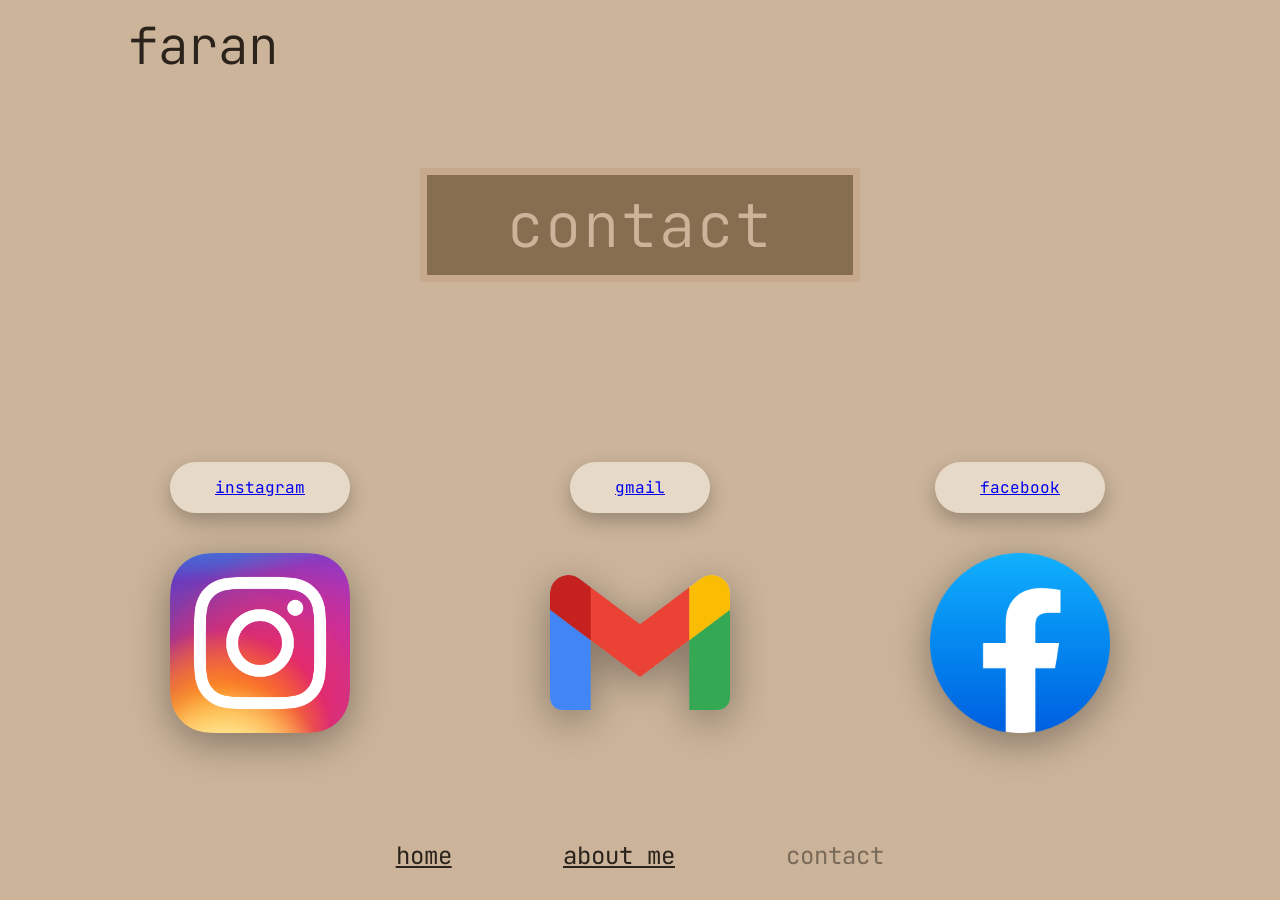
==== contact.html @ 0beb5887 "update index.html and paths" ====
<!DOCTYPE html>
<html lang="en">
<head>
    <meta charset="UTF-8">
    <meta name="viewport" content="width=device-width, initial-scale=1.0">
    <title>Contact - Faran</title>
    
    <!-- 
      PATH ROUTING RULE: 
      "../" steps backward out of the "html" folder so the browser 
      can enter the "css" folder and read your updated "contact.css" stylesheet. 
    -->
    <link rel="stylesheet" href="css/contact.css">
    
    <!-- FONTS: Imports your clean, monospace developer font style directly from Google Fonts -->
    <link href="https://fonts.googleapis.com/css2?family=JetBrains+Mono:wght@300;400;500&display=swap" rel="stylesheet">
</head>
<body>

    <!-- THE SITE WRAPPER: Directs the flexbox flow across the full browser window height -->
    <div class="page-container">
        
        <!-- SITE HEADER: Full-width top branding banner layout -->
        <header class="site-header">
            <h1 class="logo">faran</h1>
        </header>

        <!-- 
          CONTACT MAIN CANVAS: 
          This central panel handles rendering your "lighter-brown-waves.jpg" 
          background image beautifully across the screen space.
        -->
        <main class="contact-hero">
            
            <!-- CENTRAL WORKSPACE: Restricts the layout width so columns stay neatly proportioned -->
            <div class="contact-content-wrapper">
                
                <!-- HOLLOW TITLE BANNER: Recreates your elegant framed "contact" heading layout -->
                <div class="page-title-banner">
                    <h2 class="main-title">contact</h2>
                </div>

                <!-- 
                  THREE-COLUMN GRID SYSTEM: 
                  Lays out your three social platform blocks side-by-side across desktop monitors.
                -->
                <div class="social-grid">

                    <!-- COLUMN 1: Instagram -->
                    <div class="grid-column">
                        <div class="column-pill-header">
                            <a href="https://www.instagram.com/frn.008/" target="_blank" >instagram</a>
                        </div>
                        <!-- Anchor tag wraps the image to make the icon a clickable link -->
                        <a href="https://www.instagram.com/frn.008/" target="_blank" class="icon-link">
                            <img src="../images/instagram.png" alt="Instagram" class="social-icon">
                        </a>
                    </div>

                    <!-- COLUMN 2: Gmail -->
                    <div class="grid-column">
                        <div class="column-pill-header">
                            <a href="mailto:faranahmadbutt@gmail.com" target="_blank" >gmail</a>
                        </div>
                        <!-- Email mailto link wrapping your updated image filename -->
                        <a href="mailto:faranahmadbutt@gmail.com" class="icon-link">
                            <img src="../images/gmail.png" alt="Gmail" class="social-icon">
                        </a>
                    </div>

                    <!-- COLUMN 3: Facebook -->
                    <div class="grid-column">
                        <div class="column-pill-header">
                            <a href="https://www.facebook.com/profile.php?id=61590536835637" target="_blank" >facebook</a>
                        </div>
                        <!-- Clickable link wrapping your updated image filename -->
                        <a href="https://www.facebook.com/profile.php?id=61590536835637" target="_blank" class="icon-link">
                            <img src="../images/facebook.png" alt="Facebook" class="social-icon">
                        </a>
                    </div>

                </div> <!-- End of social-grid -->

            </div> <!-- End of contact-content-wrapper -->
        </main>

        <!-- SITE FOOTER NAVIGATION: Swaps active states so "contact" is highlighted -->
        <footer class="site-footer">
            <nav class="nav-links">
                <!-- Relative pathways linking your portfolio network together seamlessly -->
                <a href="index.html" class="nav-item">home</a>
                <a href="aboutme.html" class="nav-item">about me</a>
                <a href="contact.html" class="nav-item active">contact</a>
            </nav>
        </footer>

    </div>

</body>
</html>
---- css/contact.css ----
/* =========================================
  1. GLOBAL VARIABLES & PALETTE SYSTEM
  =========================================
*/
:root {
    --bg-dark: #0f0e0e;
    --card-beige-light: #cbb49a;
    --text-dark: #2a221b;
    --text-box-bg: rgba(235, 222, 206, 0.88); /* Semi-transparent layout opacity */
    --border-outline: #5c4a3c; /* Outlined accent color for your title frame box */
}

/* THE GLOBAL RESET: Standardizes element box math dimensions across all browsers */
* {
    margin: 0;
    padding: 0;
    box-sizing: border-box;
}

/* =========================================
  2. BROWSER VIEWPORT FRAME ENGINE
  =========================================
*/
html, body {
    height: 100%;
    background-color: var(--card-beige-light);
    font-family: 'JetBrains Mono', monospace;
}

.page-container {
    display: flex;
    flex-direction: column; /* Vertically stacks header, main content canvas, and footer */
    height: 100vh;          /* Spans page to precisely equal 100% of screen viewport height */
    width: 100%;
}

/* =========================================
  3. UNIVERSAL SITE NAVIGATION HEADER
  =========================================
*/
.site-header {
    height: 90px;
    background-color: var(--card-beige-light);
    display: flex;
    align-items: center;
    padding-left: 10%; /* Scales dynamically with monitor width choices */
}

.logo {
    font-size: 3.2rem;
    color: var(--text-dark);
    font-weight: 300;
    letter-spacing: -1px;
}

/* =========================================
  4. THE CONTACT HERO SECTION (LIGHTER BROWN WAVES)
  =========================================
*/
.contact-hero {
    flex: 1; /* Automatically stretches height to absorb all remaining vertical screen space */
    width: 100%;
    
    /* BACKGROUND ARCHITECTURE: Moves up from css/, enters images/ for asset */
    background-image: url('images/lighter-brown-waves.jpg');
    background-size: cover;
    background-position: center;
    background-repeat: no-repeat;
    
    display: flex;
    justify-content: center; /* Horizontally centers content elements on layout canvas */
    align-items: center;     /* Vertically centers content elements on layout canvas */
    padding: 40px 0;
}

/* =========================================
  5. CONTACT CONTAINER LIMIT WRAPPER
  =========================================
*/
.contact-content-wrapper {
    width: 90%;
    max-width: 1100px; /* Locks your layout grid within clean desktop limits */
    display: flex;
    flex-direction: column;
    align-items: center;
}

/* THE FRAMED MAIN TITLE: Hollow outline box styling */
.page-title-banner {
    border: 7px solid #c7a98d;
    padding: 10px 80px;
    margin-bottom: 180px; /* Deep spacing pushes columns downwards */
    background-color: rgba(71, 43, 10, 0.5); /* Subtle dark beige overlay filter */
}

.main-title {
    font-size: 3.8rem;
    color: var(--card-beige-light);
    font-weight: 300;
    letter-spacing: 2px;
}

/* =========================================
  6. THREE-COLUMN CONFIGURATION LOGIC
  =========================================
*/
.social-grid {
    display: flex;
    flex-direction: row; /* Orders your columns horizontally across desktop monitors */
    justify-content: space-around; /* Distributes horizontal space evenly between structures */
    align-items: center;
    width: 100%;
    gap: 40px; /* Uniform grid gap separating columns */
}

.grid-column {
    flex: 1;
    display: flex;
    flex-direction: column;
    align-items: center; /* Centers elements directly down the center vertical line */
}

/* THE CAPSULE HEADER PILLS */
.column-pill-header {
    background-color: var(--text-box-bg);
    padding: 15px 45px;
    border-radius: 50px; /* Rounds caps completely into elegant capsules */
    margin-bottom: 40px; /* Gap separating capsule base from image links below */
    box-shadow: 0 8px 20px rgba(0, 0, 0, 0.25); /* Restored to clean 25% alpha opacity shadow */
    text-decoration: underline; /* Retains stylized text underline detail from mockup design */
    transition: transform 0.2s ease, box-shadow 0.2s ease; /* Timing engine handling lift updates */
}

.column-pill-header h3 {
    font-size: 1.6rem;
    color: var(--text-dark);
    font-weight: 400;
}

/* =========================================
  7. LINKED ICONS IMAGE CALIBRATION ENGINE
  =========================================
*/
.icon-link {
    display: inline-block;
    width: 100%;
    max-width: 180px; /* Controls absolute limit sizing of the logo wrappers */
    transition: transform 0.2s ease; /* Fluid transition timing link */
}

.social-icon {
    width: 100%;
    height: auto;
    
    /* PRO IMAGE ALIGNMENT FIX: 
       Forces all three custom logos to share a matching 1:1 footprint canvas area. 
       "contain" stops logo scaling ratios from distorting or stretching.
    */
    aspect-ratio: 1 / 1; 
    object-fit: contain; 
    
    display: block;
    filter: drop-shadow(0 10px 20px rgba(0, 0, 0, 0.35)); /* Drop shadow tracks the exact png vector edge contours */
}

/* =========================================
  8. INTERACTIVE HOVER ANIMATION CONTROLLERS
  =========================================
*/
.column-pill-header:hover {
    transform: translateY(-4px); /* Moves text capsule up 4px along the Y-axis */
    box-shadow: 0 12px 25px rgba(0, 0, 0, 0.35);
    cursor: pointer;
}

.icon-link:hover {
    transform: translateY(-6px); /* Moves platform asset graphic up 6px for responsive click feel */
}

/* =========================================
  9. UNIVERSAL SITE FOOTER BAR
  =========================================
*/
.site-footer {
    height: 90px;
    background-color: var(--card-beige-light);
    display: flex;
    justify-content: center;
    align-items: center;
}

.nav-links {
    width: 100%;
    max-width: 600px;
    display: flex;
    justify-content: space-around;
}

.nav-item {
    color: var(--text-dark);
    text-decoration: underline;
    font-size: 1.5rem;
}

.nav-item.active {
    text-decoration: none;
    opacity: 0.5; /* Understates look of active page tab indicator link */
}
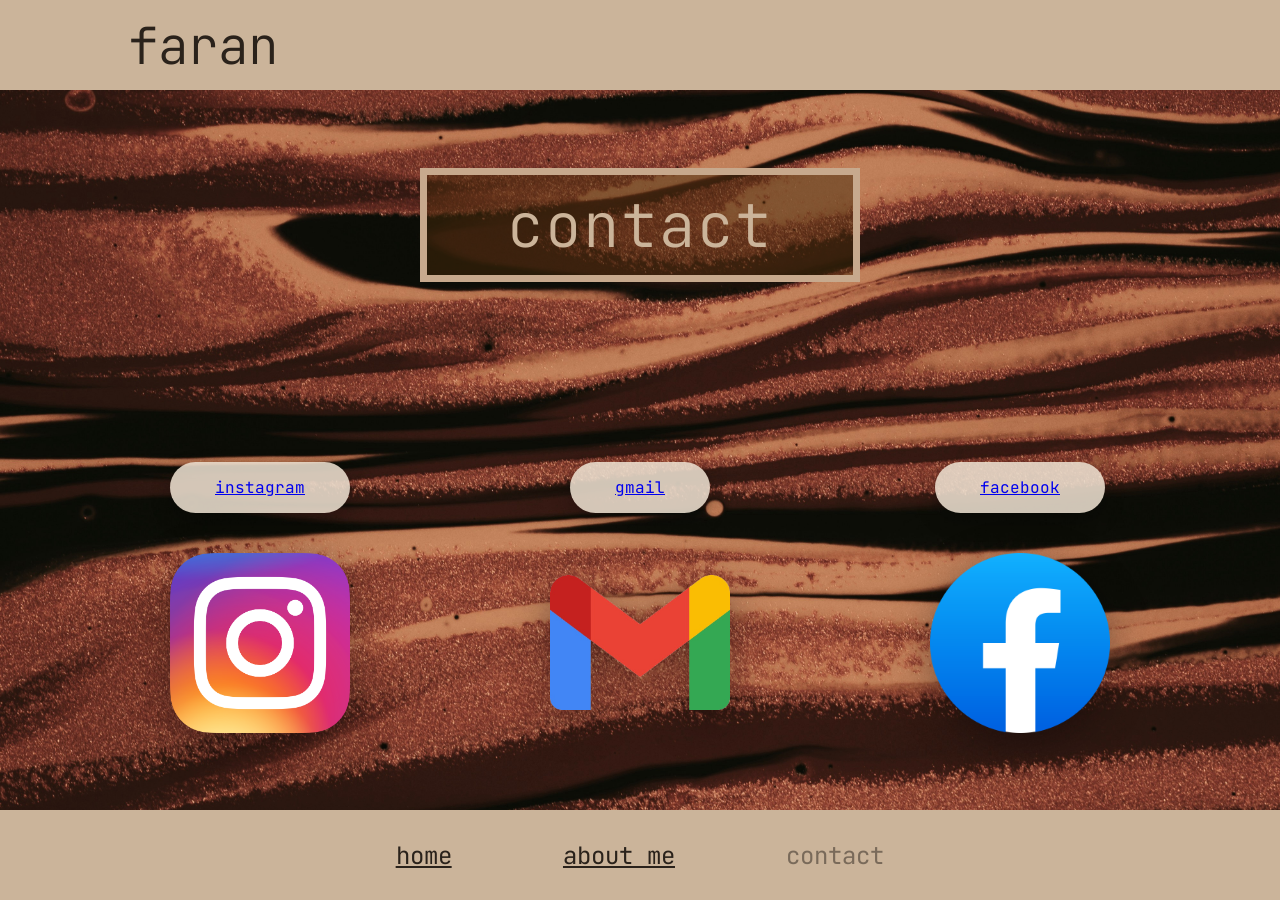
==== commit 3266c7b4: "update all" ====
--- a/contact.html
+++ b/contact.html
@@ -53,7 +53,7 @@
                         </div>
                         <!-- Anchor tag wraps the image to make the icon a clickable link -->
                         <a href="https://www.instagram.com/frn.008/" target="_blank" class="icon-link">
-                            <img src="../images/instagram.png" alt="Instagram" class="social-icon">
+                            <img src="images/instagram.png" alt="Instagram" class="social-icon">
                         </a>
                     </div>
 
@@ -64,7 +64,7 @@
                         </div>
                         <!-- Email mailto link wrapping your updated image filename -->
                         <a href="mailto:faranahmadbutt@gmail.com" class="icon-link">
-                            <img src="../images/gmail.png" alt="Gmail" class="social-icon">
+                            <img src="images/gmail.png" alt="Gmail" class="social-icon">
                         </a>
                     </div>
 
@@ -75,7 +75,7 @@
                         </div>
                         <!-- Clickable link wrapping your updated image filename -->
                         <a href="https://www.facebook.com/profile.php?id=61590536835637" target="_blank" class="icon-link">
-                            <img src="../images/facebook.png" alt="Facebook" class="social-icon">
+                            <img src="images/facebook.png" alt="Facebook" class="social-icon">
                         </a>
                     </div>
 
--- a/css/contact.css
+++ b/css/contact.css
@@ -62,7 +62,7 @@
     width: 100%;
     
     /* BACKGROUND ARCHITECTURE: Moves up from css/, enters images/ for asset */
-    background-image: url('images/lighter-brown-waves.jpg');
+    background-image: url('../images/lighter-brown-waves.jpg');
     background-size: cover;
     background-position: center;
     background-repeat: no-repeat;
